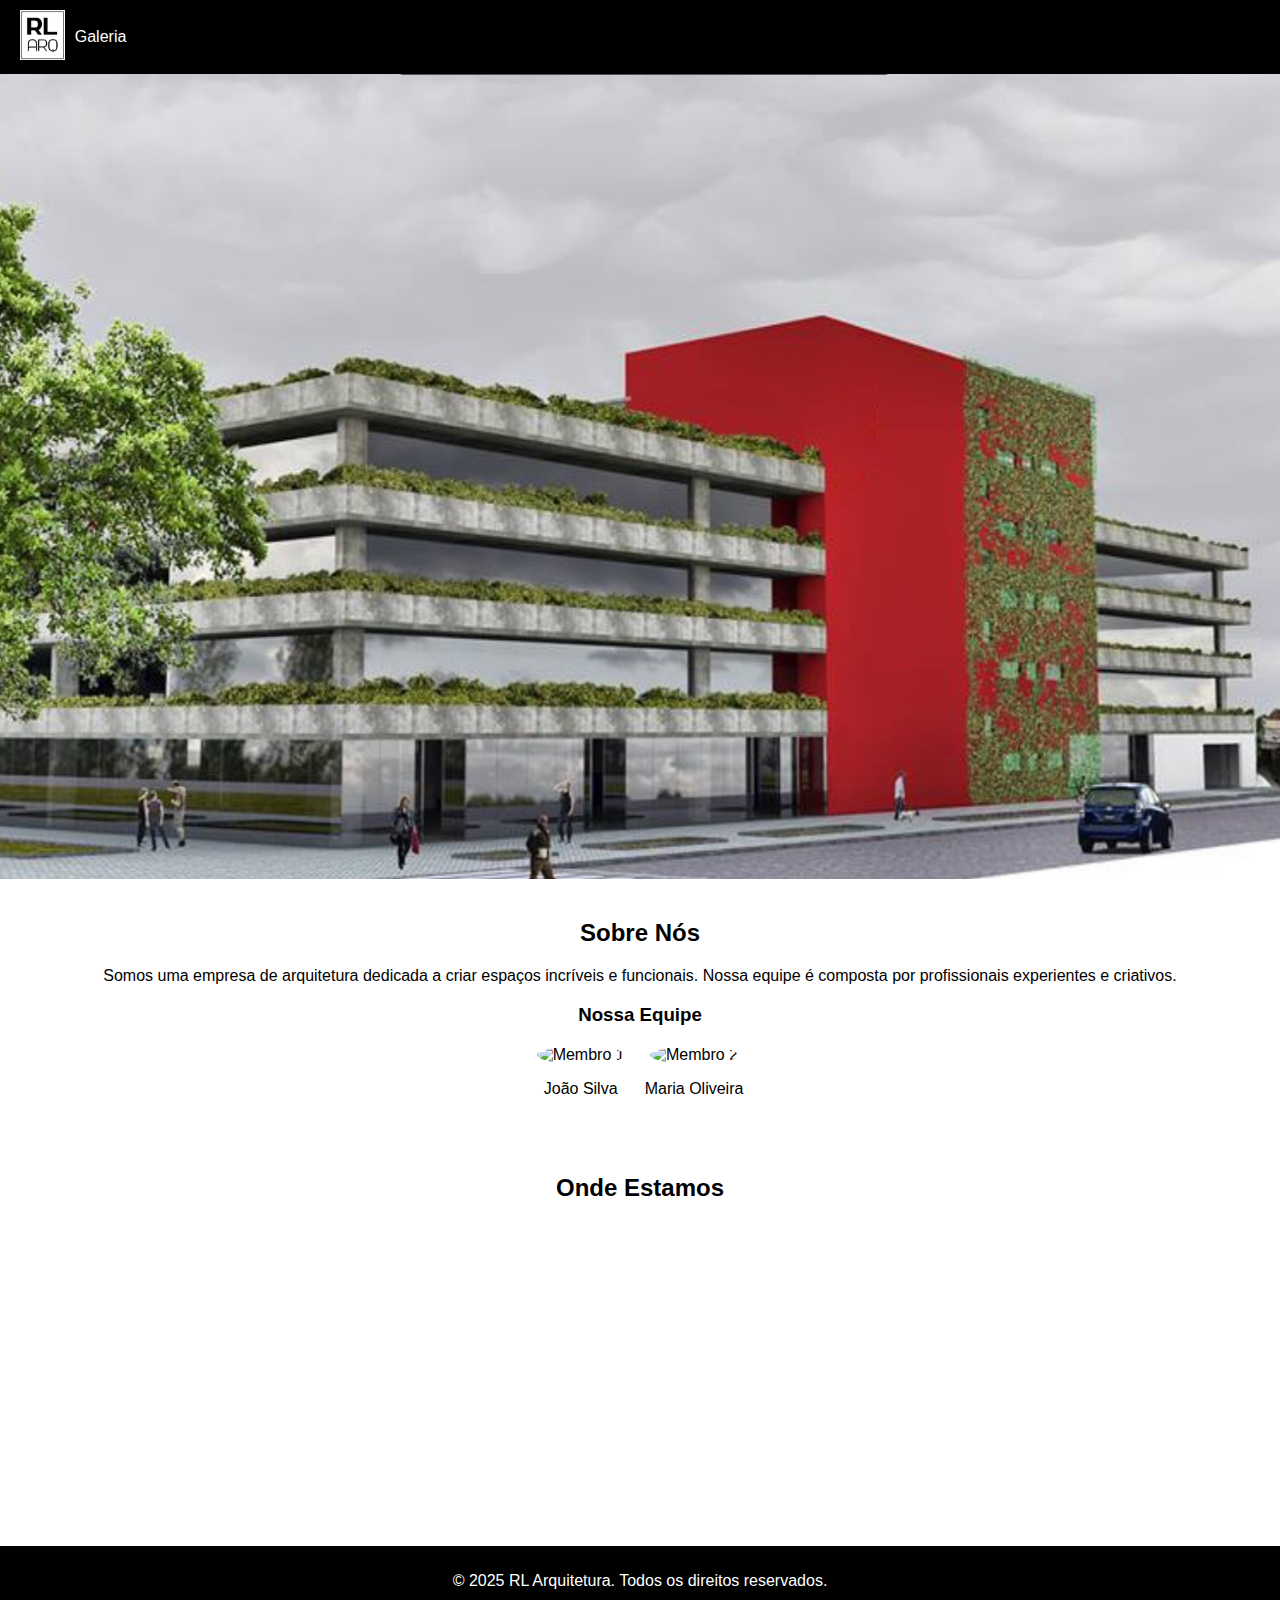
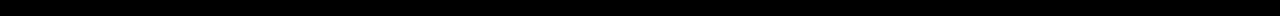
==== index.html @ 16ec0c21 "Arquivos R02 do site" ====
<!DOCTYPE html>
<html lang="pt-BR">
<head>
    <meta charset="UTF-8">
    <meta name="viewport" content="width=device-width, initial-scale=1.0">
    <title>RL Arquitetura</title>
    <link rel="stylesheet" href="style.css">
</head>
<body>
    <header>
        <div class="logo">
            <a href="index.html">
                <img src="imagens/logo.jpg" alt="Logo RL Arquitetura">
            </a>
        </div>
        <nav>
            <ul>
                <li><a href="galeria.html">Galeria</a></li>
            </ul>
        </nav>
    </header>

    <section class="carrossel">
        <div class="slides">
            <img src="imagens/projeto1.jpg" alt="Projeto 1">
            <img src="imagens/projeto2.jpg" alt="Projeto 2">
            <img src="imagens/projeto3.jpg" alt="Projeto 3">
        </div>
    </section>

    <section class="apresentacao">
        <h2>Sobre Nós</h2>
        <p>Somos uma empresa de arquitetura dedicada a criar espaços incríveis e funcionais. Nossa equipe é composta por profissionais experientes e criativos.</p>
        <h3>Nossa Equipe</h3>
        <div class="equipe">
            <div class="membro">
                <img src="https://via.placeholder.com/150" alt="Membro 1">
                <p>João Silva</p>
            </div>
            <div class="membro">
                <img src="https://via.placeholder.com/150" alt="Membro 2">
                <p>Maria Oliveira</p>
            </div>
        </div>
    </section>

    <section class="localizacao">
        <h2>Onde Estamos</h2>
        <iframe src="https://www.google.com/maps/embed?pb=!1m18!1m12!1m3!1d3657.0754267452926!2d-46.65342658440738!3d-23.565734367638155!2m3!1f0!2f0!3f0!3m2!1i1024!2i768!4f13.1!3m3!1m2!1s0x94ce59c8da0aa315%3A0xd59f9431f2c9776a!2sAv.%20Paulista%2C%20S%C3%A3o%20Paulo%20-%20SP!5e0!3m2!1spt-BR!2sbr!4v1629999999999!5m2!1spt-BR!2sbr" width="100%" height="300" style="border:0;" allowfullscreen="" loading="lazy"></iframe>
    </section>

    <footer>
        <p>&copy; 2025 RL Arquitetura. Todos os direitos reservados.</p>
    </footer>

    <script src="script.js"></script>
</body>
</html>
---- style.css ----
body {
    font-family: Arial, sans-serif;
    margin: 0;
    padding: 0;
    box-sizing: border-box;
}

header {
    background-color: #000;
    color: #fff;
    padding: 10px 20px;
    display: flex;
    align-items: center;
}

header .logo img {
    height: 50px;
}

header nav ul {
    list-style: none;
    padding: 0;
    margin: 0;
    display: flex;
    margin-left: auto;
}

header nav ul li {
    margin: 0 10px;
}

header nav ul li a {
    color: #fff;
    text-decoration: none;
}

.carrossel {
    position: relative;
    width: 100%;
    overflow: hidden;
}

.slides {
    display: flex;
    transition: transform 0.5s ease-in-out;
}

.slides img {
    width: 100%;
    height: auto;
}

.apresentacao, .localizacao, .galeria, .projeto-detalhe {
    padding: 20px;
    text-align: center;
}

.equipe {
    display: flex;
    justify-content: center;
    gap: 20px;
    margin-top: 20px;
}

.membro img {
    border-radius: 50%;
}

.grid {
    display: grid;
    grid-template-columns: repeat(auto-fit, minmax(300px, 1fr));
    gap: 20px;
    padding: 20px;
}

.grid img {
    width: 100%;
    height: auto;
    border-radius: 10px;
}

.projeto-detalhe .imagens-adicionais img {
    width: 100%;
    height: auto;
    margin-bottom: 20px;
}

footer {
    background-color: #000;
    color: #fff;
    text-align: center;
    padding: 10px 0;
    position: relative;
    bottom: 0;
    width: 100%;
}
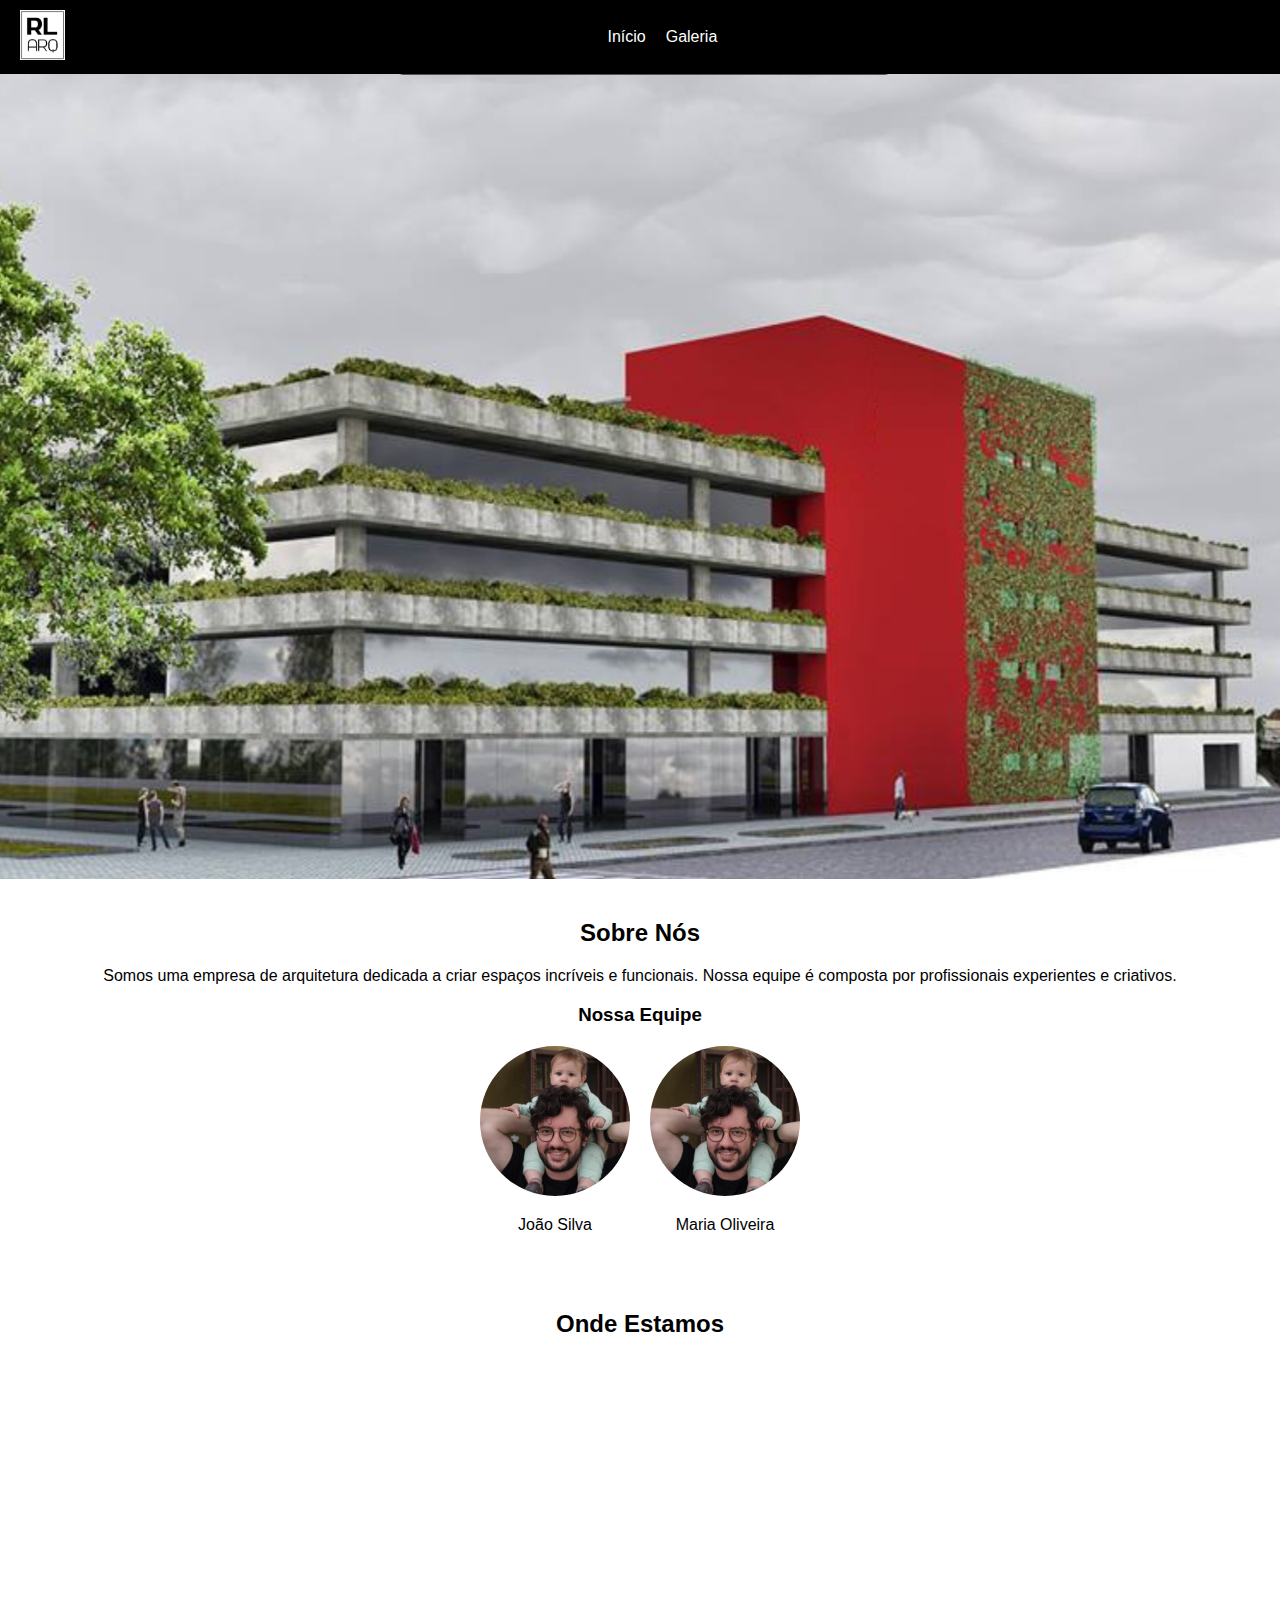
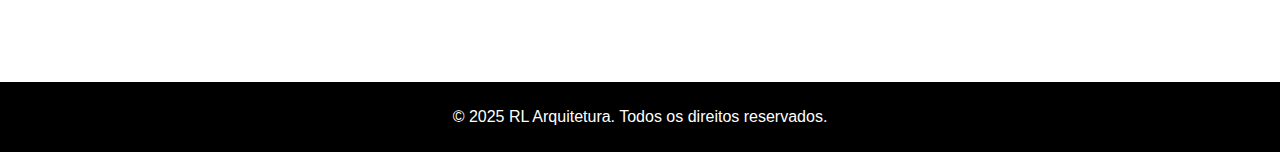
==== commit 7c101297: "Arquivos R03 do site" ====
--- a/index.html
+++ b/index.html
@@ -15,6 +15,7 @@
         </div>
         <nav>
             <ul>
+                <li><a href="index.html">Início</a></li>
                 <li><a href="galeria.html">Galeria</a></li>
             </ul>
         </nav>
@@ -34,11 +35,11 @@
         <h3>Nossa Equipe</h3>
         <div class="equipe">
             <div class="membro">
-                <img src="https://via.placeholder.com/150" alt="Membro 1">
+                <img src="imagens/Membro1.jpg" alt="Membro 1">
                 <p>João Silva</p>
             </div>
             <div class="membro">
-                <img src="https://via.placeholder.com/150" alt="Membro 2">
+                <img src="imagens/Membro2.jpg" alt="Membro 2">
                 <p>Maria Oliveira</p>
             </div>
         </div>
--- a/style.css
+++ b/style.css
@@ -17,12 +17,17 @@
     height: 50px;
 }
 
+header nav {
+    margin-left: auto;
+    margin-right: auto;
+}
+
 header nav ul {
     list-style: none;
     padding: 0;
     margin: 0;
     display: flex;
-    margin-left: auto;
+    justify-content: center;
 }
 
 header nav ul li {
@@ -64,6 +69,9 @@
 
 .membro img {
     border-radius: 50%;
+    width: 150px;
+    height: 150px;
+    object-fit: cover;
 }
 
 .grid {
@@ -79,10 +87,12 @@
     border-radius: 10px;
 }
 
+.projeto-detalhe .imagem-principal,
 .projeto-detalhe .imagens-adicionais img {
     width: 100%;
     height: auto;
     margin-bottom: 20px;
+    border-radius: 10px;
 }
 
 footer {
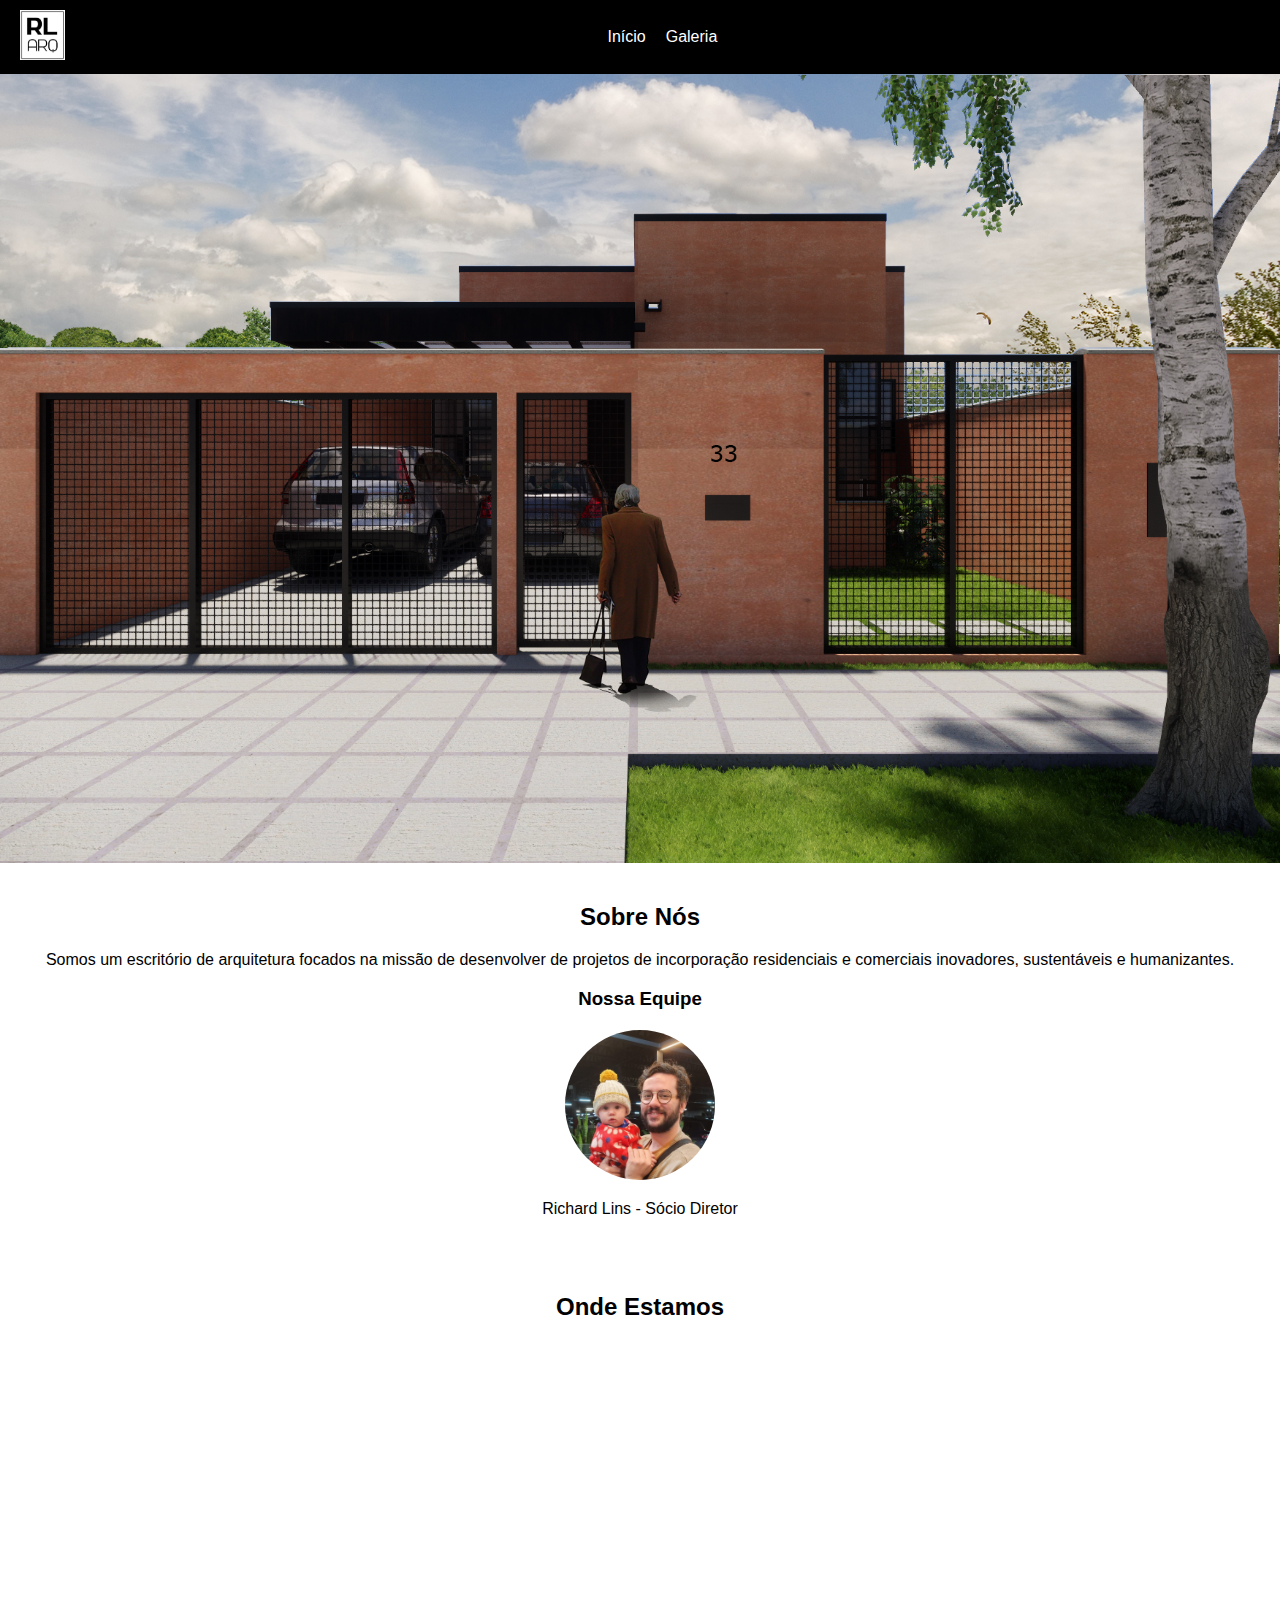
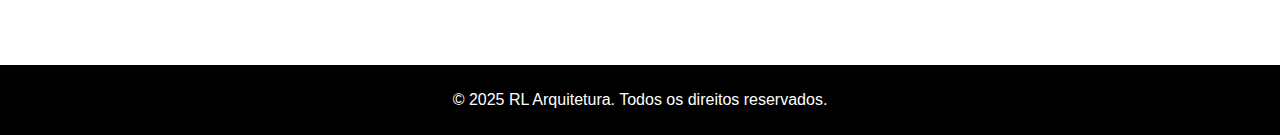
==== commit e13f154d: "R04" ====
--- a/index.html
+++ b/index.html
@@ -31,23 +31,19 @@
 
     <section class="apresentacao">
         <h2>Sobre Nós</h2>
-        <p>Somos uma empresa de arquitetura dedicada a criar espaços incríveis e funcionais. Nossa equipe é composta por profissionais experientes e criativos.</p>
+        <p>Somos um escritório de arquitetura focados na missão de desenvolver de projetos de incorporação residenciais e comerciais inovadores, sustentáveis e humanizantes.</p>
         <h3>Nossa Equipe</h3>
         <div class="equipe">
             <div class="membro">
                 <img src="imagens/Membro1.jpg" alt="Membro 1">
-                <p>João Silva</p>
-            </div>
-            <div class="membro">
-                <img src="imagens/Membro2.jpg" alt="Membro 2">
-                <p>Maria Oliveira</p>
-            </div>
+                <p>Richard Lins - Sócio Diretor</p>
+            </div>        
         </div>
     </section>
 
     <section class="localizacao">
         <h2>Onde Estamos</h2>
-        <iframe src="https://www.google.com/maps/embed?pb=!1m18!1m12!1m3!1d3657.0754267452926!2d-46.65342658440738!3d-23.565734367638155!2m3!1f0!2f0!3f0!3m2!1i1024!2i768!4f13.1!3m3!1m2!1s0x94ce59c8da0aa315%3A0xd59f9431f2c9776a!2sAv.%20Paulista%2C%20S%C3%A3o%20Paulo%20-%20SP!5e0!3m2!1spt-BR!2sbr!4v1629999999999!5m2!1spt-BR!2sbr" width="100%" height="300" style="border:0;" allowfullscreen="" loading="lazy"></iframe>
+        <iframe src="https://www.google.com/maps/embed?pb=!1m18!1m12!1m3!1d3461.5272329340887!2d-49.298288124779376!3d-25.463666077540303!2m3!1f0!2f0!3f0!3m2!1i1024!2i768!4f13.1!3m3!1m2!1s0x94dce370c9753da5%3A0x138ca3c2df1b5d24!2sR.%20Vital%20Brasil%2C%20455%20-%20Port%C3%A3o%2C%20Curitiba%20-%20PR%2C%2080320-120%2C%20Brasil!5e1!3m2!1spt-BR!2suk!4v1738695010389!5m2!1spt-BR!2suk" width="100%" height="300" style="border:0;" allowfullscreen="" loading="lazy"></iframe>
     </section>
 
     <footer>
--- a/style.css
+++ b/style.css
@@ -103,4 +103,40 @@
     position: relative;
     bottom: 0;
     width: 100%;
+}
+.filtros {
+    margin-bottom: 20px;
+    text-align: center;
+}
+
+.filtros button {
+    margin: 5px;
+    padding: 10px 20px;
+    cursor: pointer;
+    background-color: #f1f1f1;
+    border: none;
+    border-radius: 5px;
+}
+
+.filtros button:hover {
+    background-color: #ddd;
+}
+
+.grid {
+    display: grid;
+    grid-template-columns: repeat(auto-fit, minmax(300px, 1fr));
+    gap: 20px;
+    padding: 20px;
+}
+
+.projeto {
+    border: 1px solid #ccc;
+    padding: 10px;
+    text-align: center;
+}
+
+.projeto img {
+    width: 100%;
+    height: auto;
+    border-radius: 10px;
 }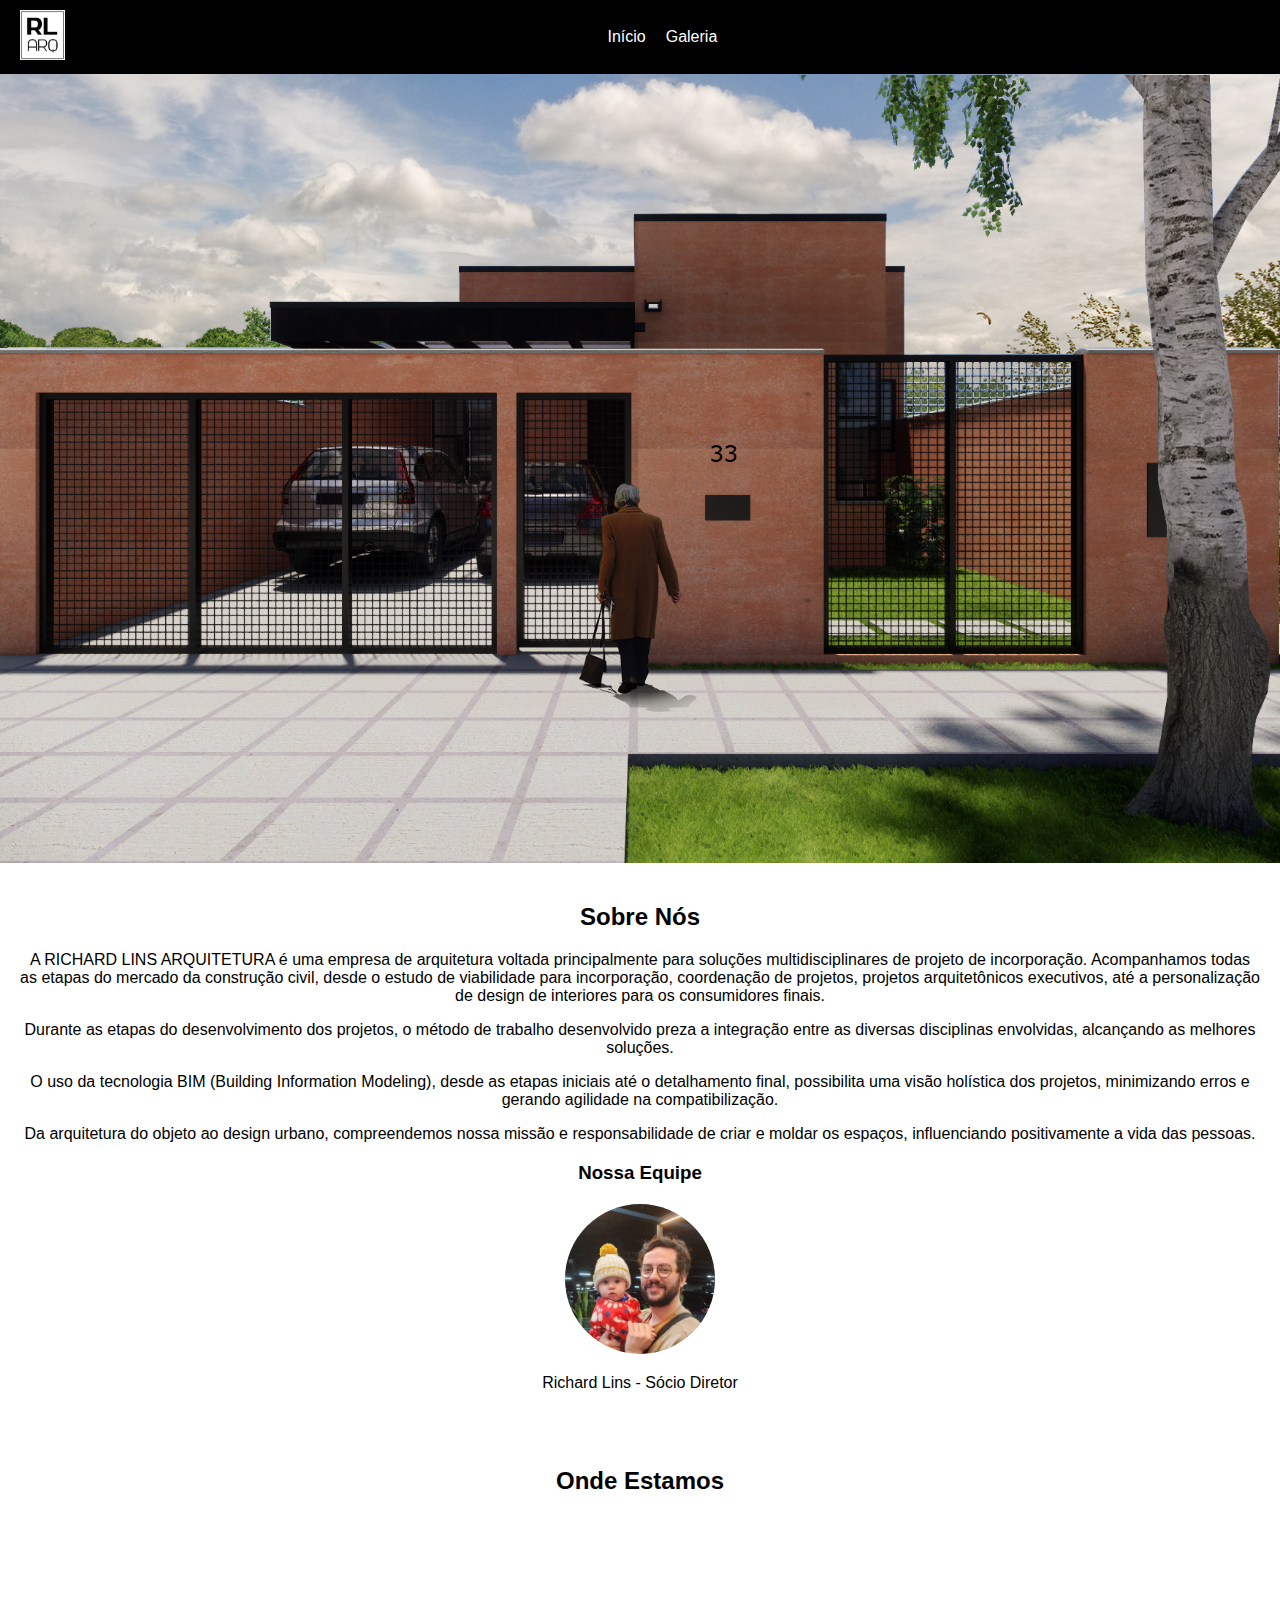
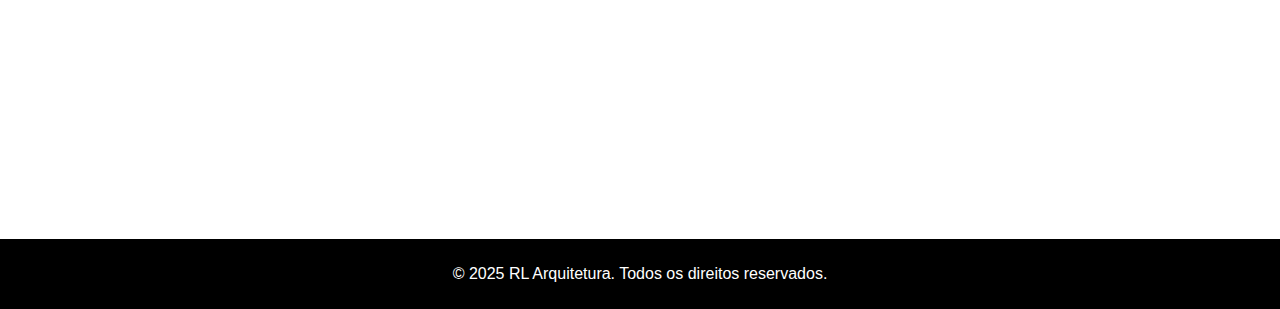
==== commit 10501601: "R04A" ====
--- a/index.html
+++ b/index.html
@@ -31,7 +31,11 @@
 
     <section class="apresentacao">
         <h2>Sobre Nós</h2>
-        <p>Somos um escritório de arquitetura focados na missão de desenvolver de projetos de incorporação residenciais e comerciais inovadores, sustentáveis e humanizantes.</p>
+        <p>A RICHARD LINS ARQUITETURA é uma empresa de arquitetura voltada principalmente para soluções multidisciplinares de projeto de incorporação. Acompanhamos todas as etapas do mercado da construção civil, desde o estudo de 
+viabilidade para incorporação, coordenação de projetos, projetos arquitetônicos executivos, até a personalização de design de interiores para os consumidores finais.</p>
+        <p>Durante as etapas do desenvolvimento dos projetos, o método de trabalho desenvolvido preza a integração entre as diversas disciplinas envolvidas, alcançando as melhores soluções.</p>
+        <p>O uso da tecnologia BIM (Building Information Modeling), desde as etapas iniciais até o detalhamento final, possibilita uma visão holística dos projetos, minimizando erros e gerando agilidade na compatibilização.</p>
+        <p>Da arquitetura do objeto ao design urbano, compreendemos nossa missão e responsabilidade de criar e moldar os espaços, influenciando positivamente a vida das pessoas.</p>
         <h3>Nossa Equipe</h3>
         <div class="equipe">
             <div class="membro">
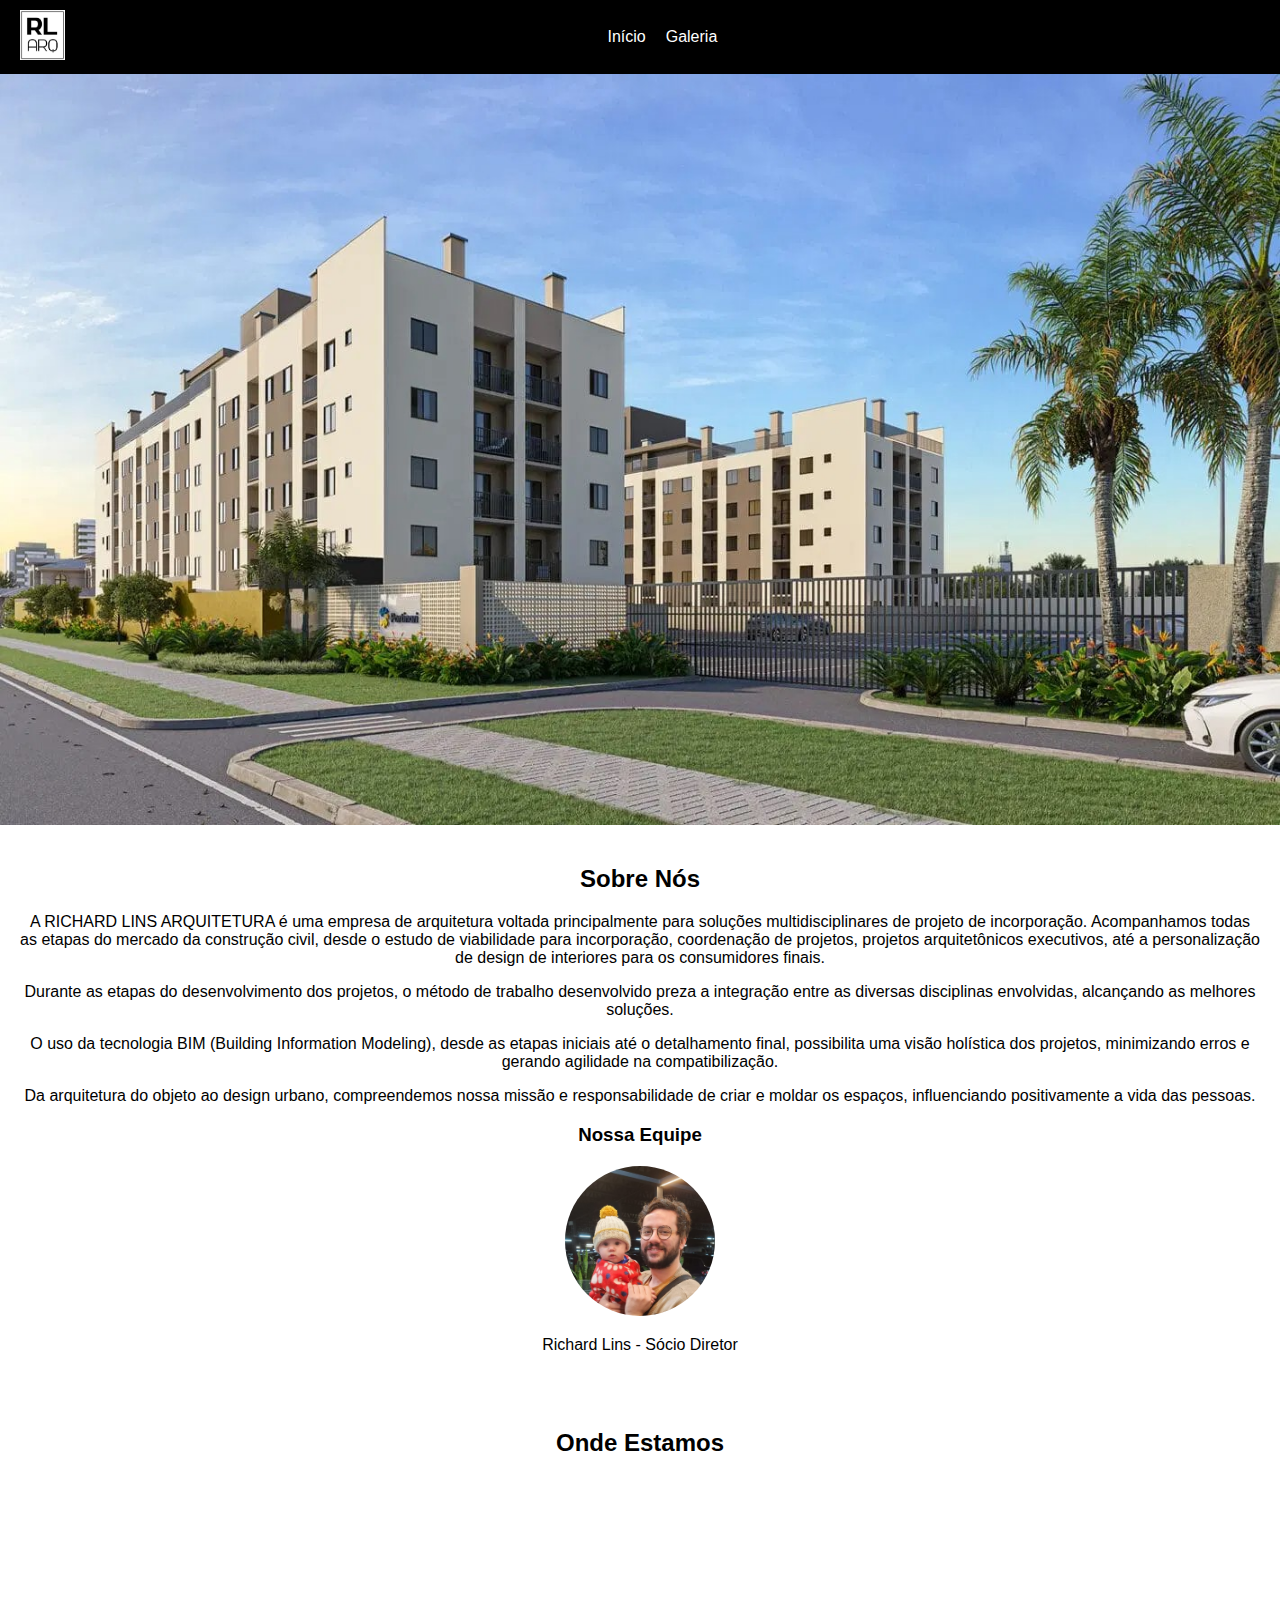
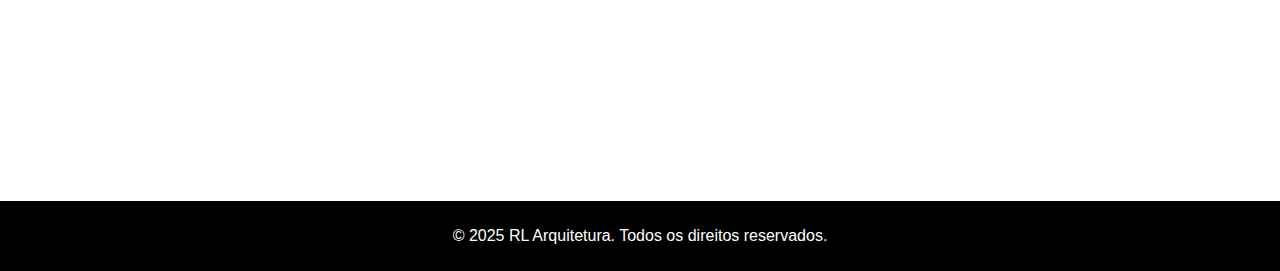
==== commit 853a0c94: "R05" ====
--- a/index.html
+++ b/index.html
@@ -23,9 +23,9 @@
 
     <section class="carrossel">
         <div class="slides">
-            <img src="imagens/projeto1.jpg" alt="Projeto 1">
-            <img src="imagens/projeto2.jpg" alt="Projeto 2">
-            <img src="imagens/projeto3.jpg" alt="Projeto 3">
+            <img src="imagens/projeto14.jpg" alt="Projeto 14">
+            <img src="imagens/projeto13.jpg" alt="Projeto 13">
+            <img src="imagens/projeto12.jpg" alt="Projeto 12">
         </div>
     </section>
 
--- a/style.css
+++ b/style.css
@@ -103,40 +103,4 @@
     position: relative;
     bottom: 0;
     width: 100%;
-}
-.filtros {
-    margin-bottom: 20px;
-    text-align: center;
-}
-
-.filtros button {
-    margin: 5px;
-    padding: 10px 20px;
-    cursor: pointer;
-    background-color: #f1f1f1;
-    border: none;
-    border-radius: 5px;
-}
-
-.filtros button:hover {
-    background-color: #ddd;
-}
-
-.grid {
-    display: grid;
-    grid-template-columns: repeat(auto-fit, minmax(300px, 1fr));
-    gap: 20px;
-    padding: 20px;
-}
-
-.projeto {
-    border: 1px solid #ccc;
-    padding: 10px;
-    text-align: center;
-}
-
-.projeto img {
-    width: 100%;
-    height: auto;
-    border-radius: 10px;
 }